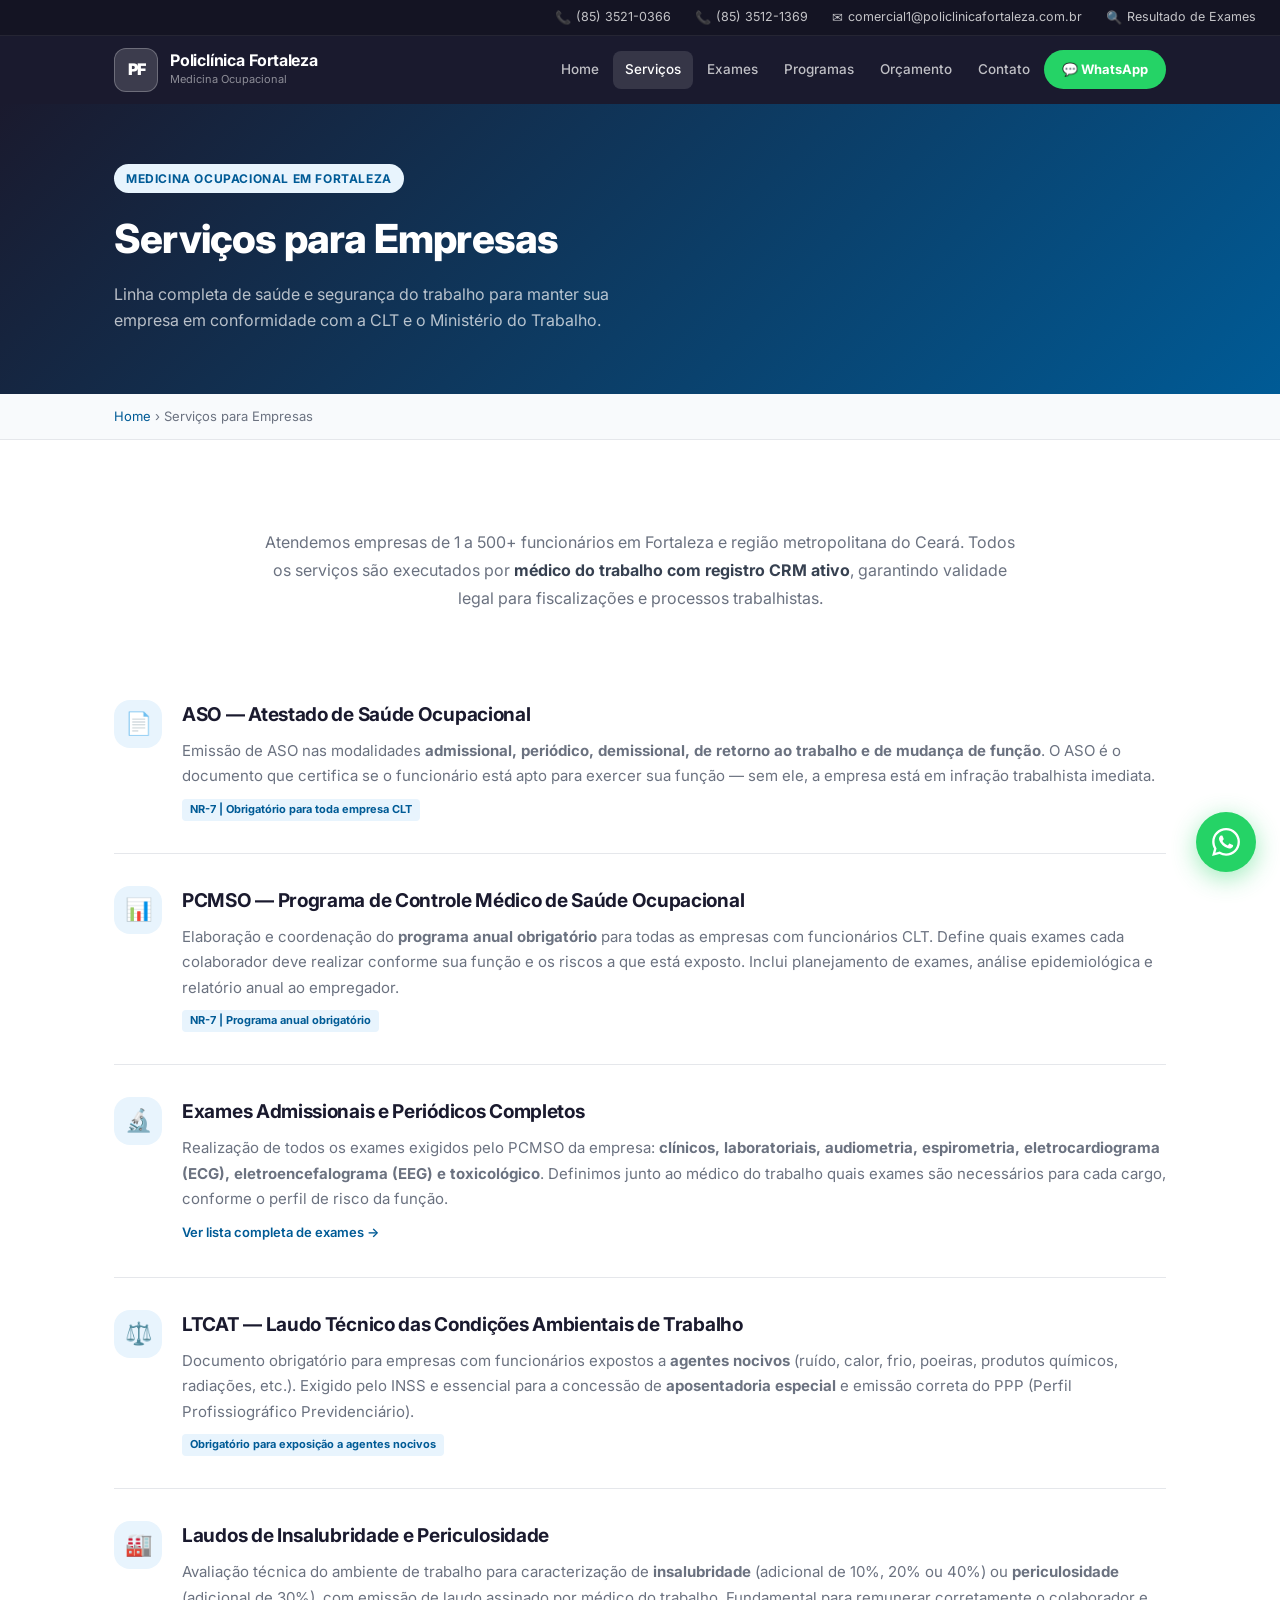
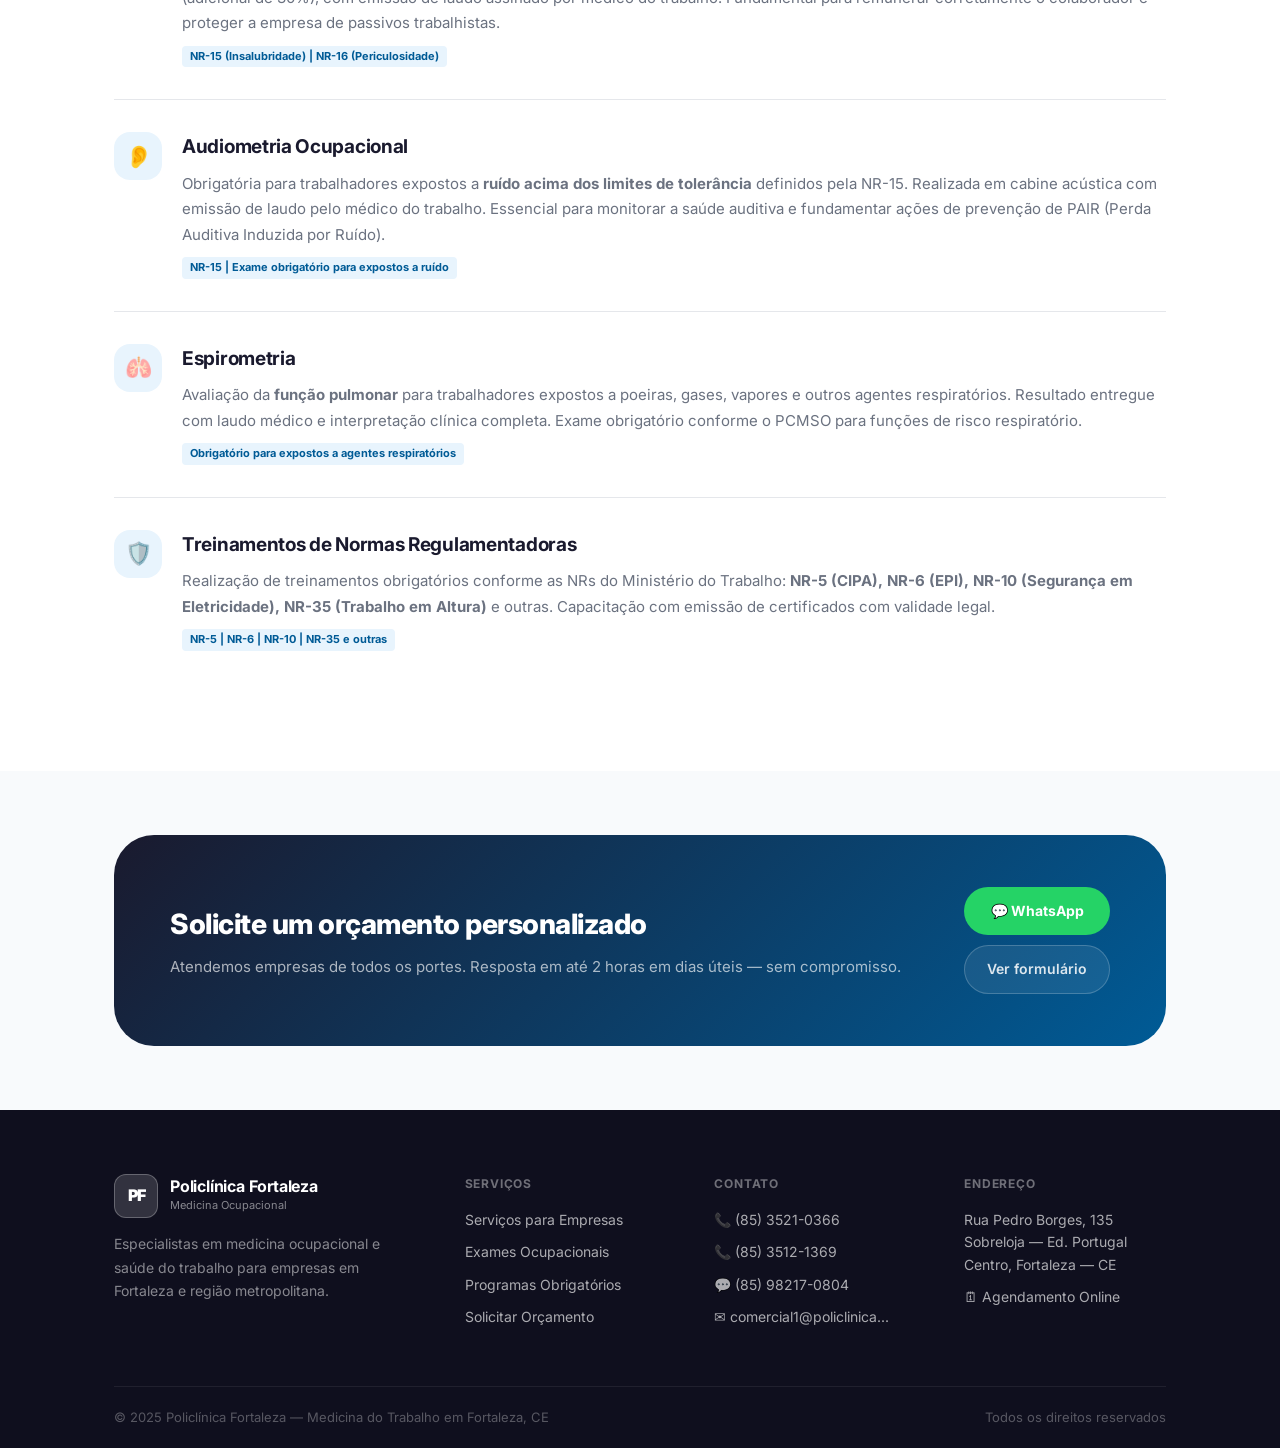
==== index1.html @ 047399d8 "Site Policlinica Fortaleza - Medicina Ocupacional B2B" ====
<!DOCTYPE html>
<html lang="pt-BR">
<head>
  <meta charset="UTF-8">
  <meta name="viewport" content="width=device-width, initial-scale=1.0">
  <title>Serviços de Medicina Ocupacional para Empresas em Fortaleza | Policlínica Fortaleza</title>
  <meta name="description" content="ASO, PCMSO, LTCAT, laudos de insalubridade e exames ocupacionais para empresas em Fortaleza. Documentação legal garantida. Solicite orçamento!">
  <link rel="stylesheet" href="style.css">
</head>
<body>

<header class="site-header">
  <div class="header-strip">
    <a href="tel:+558535210366"><span class="strip-icon">📞</span> (85) 3521-0366</a>
    <a href="tel:+558535121369"><span class="strip-icon">📞</span> (85) 3512-1369</a>
    <a href="mailto:comercial1@policlinicafortaleza.com.br"><span class="strip-icon">✉</span> comercial1@policlinicafortaleza.com.br</a>
    <a href="https://www.amplus-tecnologia.com.br/clinica/resultadosexames/index.php?xi=4" target="_blank" rel="noopener"><span class="strip-icon">🔍</span> Resultado de Exames</a>
  </div>
  <div class="header-main container">
    <div class="logo-wrap">
      <div class="logo-icon">PF</div>
      <div class="logo-text"><strong>Policlínica Fortaleza</strong><span>Medicina Ocupacional</span></div>
    </div>
    <nav class="main-nav" role="navigation">
      <a href="index.html">Home</a>
      <a href="index1.html" class="active">Serviços</a>
      <a href="index2.html">Exames</a>
      <a href="index3.html">Programas</a>
      <a href="index4.html">Orçamento</a>
      <a href="index5.html">Contato</a>
      <a href="https://wa.me/5585982170804?text=Ol%C3%A1%21+Gostaria+de+um+or%C3%A7amento+para+medicina+do+trabalho+para+minha+empresa." class="header-cta" target="_blank" rel="noopener">💬 WhatsApp</a>
    </nav>
  </div>
</header>

<div class="page-hero">
  <div class="container">
    <span class="tag" style="margin-bottom:14px;display:inline-flex;">Medicina Ocupacional em Fortaleza</span>
    <h1>Serviços para Empresas</h1>
    <p>Linha completa de saúde e segurança do trabalho para manter sua empresa em conformidade com a CLT e o Ministério do Trabalho.</p>
  </div>
</div>
<div class="breadcrumb"><div class="container"><a href="index.html">Home</a> › Serviços para Empresas</div></div>

<section class="section">
  <div class="container">

    <p style="font-size:16px;color:var(--text-3);max-width:760px;margin:0 auto 56px;text-align:center;line-height:1.75;">
      Atendemos empresas de 1 a 500+ funcionários em Fortaleza e região metropolitana do Ceará. Todos os serviços são executados por <strong style="color:var(--text-2);">médico do trabalho com registro CRM ativo</strong>, garantindo validade legal para fiscalizações e processos trabalhistas.
    </p>

    <div class="service-list">

      <div class="service-row">
        <div class="service-row-icon">📄</div>
        <div>
          <h3>ASO — Atestado de Saúde Ocupacional</h3>
          <p>Emissão de ASO nas modalidades <strong>admissional, periódico, demissional, de retorno ao trabalho e de mudança de função</strong>. O ASO é o documento que certifica se o funcionário está apto para exercer sua função — sem ele, a empresa está em infração trabalhista imediata.</p>
          <span class="nr-badge">NR-7 | Obrigatório para toda empresa CLT</span>
        </div>
      </div>

      <div class="service-row">
        <div class="service-row-icon">📊</div>
        <div>
          <h3>PCMSO — Programa de Controle Médico de Saúde Ocupacional</h3>
          <p>Elaboração e coordenação do <strong>programa anual obrigatório</strong> para todas as empresas com funcionários CLT. Define quais exames cada colaborador deve realizar conforme sua função e os riscos a que está exposto. Inclui planejamento de exames, análise epidemiológica e relatório anual ao empregador.</p>
          <span class="nr-badge">NR-7 | Programa anual obrigatório</span>
        </div>
      </div>

      <div class="service-row">
        <div class="service-row-icon">🔬</div>
        <div>
          <h3>Exames Admissionais e Periódicos Completos</h3>
          <p>Realização de todos os exames exigidos pelo PCMSO da empresa: <strong>clínicos, laboratoriais, audiometria, espirometria, eletrocardiograma (ECG), eletroencefalograma (EEG) e toxicológico</strong>. Definimos junto ao médico do trabalho quais exames são necessários para cada cargo, conforme o perfil de risco da função.</p>
          <a href="index2.html" style="display:inline-block;margin-top:10px;font-size:13px;font-weight:600;color:var(--blue);">Ver lista completa de exames →</a>
        </div>
      </div>

      <div class="service-row">
        <div class="service-row-icon">⚖️</div>
        <div>
          <h3>LTCAT — Laudo Técnico das Condições Ambientais de Trabalho</h3>
          <p>Documento obrigatório para empresas com funcionários expostos a <strong>agentes nocivos</strong> (ruído, calor, frio, poeiras, produtos químicos, radiações, etc.). Exigido pelo INSS e essencial para a concessão de <strong>aposentadoria especial</strong> e emissão correta do PPP (Perfil Profissiográfico Previdenciário).</p>
          <span class="nr-badge">Obrigatório para exposição a agentes nocivos</span>
        </div>
      </div>

      <div class="service-row">
        <div class="service-row-icon">🏭</div>
        <div>
          <h3>Laudos de Insalubridade e Periculosidade</h3>
          <p>Avaliação técnica do ambiente de trabalho para caracterização de <strong>insalubridade</strong> (adicional de 10%, 20% ou 40%) ou <strong>periculosidade</strong> (adicional de 30%), com emissão de laudo assinado por médico do trabalho. Fundamental para remunerar corretamente o colaborador e proteger a empresa de passivos trabalhistas.</p>
          <span class="nr-badge">NR-15 (Insalubridade) | NR-16 (Periculosidade)</span>
        </div>
      </div>

      <div class="service-row">
        <div class="service-row-icon">👂</div>
        <div>
          <h3>Audiometria Ocupacional</h3>
          <p>Obrigatória para trabalhadores expostos a <strong>ruído acima dos limites de tolerância</strong> definidos pela NR-15. Realizada em cabine acústica com emissão de laudo pelo médico do trabalho. Essencial para monitorar a saúde auditiva e fundamentar ações de prevenção de PAIR (Perda Auditiva Induzida por Ruído).</p>
          <span class="nr-badge">NR-15 | Exame obrigatório para expostos a ruído</span>
        </div>
      </div>

      <div class="service-row">
        <div class="service-row-icon">🫁</div>
        <div>
          <h3>Espirometria</h3>
          <p>Avaliação da <strong>função pulmonar</strong> para trabalhadores expostos a poeiras, gases, vapores e outros agentes respiratórios. Resultado entregue com laudo médico e interpretação clínica completa. Exame obrigatório conforme o PCMSO para funções de risco respiratório.</p>
          <span class="nr-badge">Obrigatório para expostos a agentes respiratórios</span>
        </div>
      </div>

      <div class="service-row">
        <div class="service-row-icon">🛡️</div>
        <div>
          <h3>Treinamentos de Normas Regulamentadoras</h3>
          <p>Realização de treinamentos obrigatórios conforme as NRs do Ministério do Trabalho: <strong>NR-5 (CIPA), NR-6 (EPI), NR-10 (Segurança em Eletricidade), NR-35 (Trabalho em Altura)</strong> e outras. Capacitação com emissão de certificados com validade legal.</p>
          <span class="nr-badge">NR-5 | NR-6 | NR-10 | NR-35 e outras</span>
        </div>
      </div>

    </div>
  </div>
</section>

<!-- CTA -->
<section style="padding:64px 0;background:var(--bg);">
  <div class="container">
    <div class="cta-split">
      <div>
        <h2>Solicite um orçamento personalizado</h2>
        <p>Atendemos empresas de todos os portes. Resposta em até 2 horas em dias úteis — sem compromisso.</p>
      </div>
      <div class="cta-split-btns">
        <a href="https://wa.me/5585982170804?text=Ol%C3%A1%21+Gostaria+de+um+or%C3%A7amento+para+medicina+do+trabalho+para+minha+empresa." class="btn-wa" target="_blank" rel="noopener">💬 WhatsApp</a>
        <a href="index4.html" class="btn-outline-white">Ver formulário</a>
      </div>
    </div>
  </div>
</section>

<footer class="site-footer">
  <div class="container">
    <div class="footer-main">
      <div class="footer-brand">
        <div class="logo-wrap"><div class="logo-icon">PF</div><div class="logo-text"><strong>Policlínica Fortaleza</strong><span>Medicina Ocupacional</span></div></div>
        <p>Especialistas em medicina ocupacional e saúde do trabalho para empresas em Fortaleza e região metropolitana.</p>
      </div>
      <div class="footer-col"><h5>Serviços</h5><a href="index1.html">Serviços para Empresas</a><a href="index2.html">Exames Ocupacionais</a><a href="index3.html">Programas Obrigatórios</a><a href="index4.html">Solicitar Orçamento</a></div>
      <div class="footer-col"><h5>Contato</h5><a href="tel:+558535210366">📞 (85) 3521-0366</a><a href="tel:+558535121369">📞 (85) 3512-1369</a><a href="https://wa.me/5585982170804?text=Ol%C3%A1%21+Gostaria+de+um+or%C3%A7amento+para+medicina+do+trabalho+para+minha+empresa." target="_blank" rel="noopener">💬 (85) 98217-0804</a><a href="mailto:comercial1@policlinicafortaleza.com.br">✉ comercial1@policlinica...</a></div>
      <div class="footer-col"><h5>Endereço</h5><a href="https://maps.google.com/?q=Rua+Pedro+Borges+135+Centro+Fortaleza" target="_blank" rel="noopener">Rua Pedro Borges, 135<br>Sobreloja — Ed. Portugal<br>Centro, Fortaleza — CE</a><a href="https://www.amplus-tecnologia.com.br/clinica/agendamento.php?xi=4" target="_blank" rel="noopener" style="margin-top:10px;">🗓 Agendamento Online</a></div>
    </div>
    <div class="footer-bottom"><span>© 2025 Policlínica Fortaleza — Medicina do Trabalho em Fortaleza, CE</span><span>Todos os direitos reservados</span></div>
  </div>
</footer>
<a href="https://wa.me/5585982170804?text=Ol%C3%A1%21+Gostaria+de+um+or%C3%A7amento+para+medicina+do+trabalho+para+minha+empresa." class="wa-fab" target="_blank" rel="noopener" aria-label="WhatsApp"><svg xmlns="http://www.w3.org/2000/svg" viewBox="0 0 24 24"><path d="M17.472 14.382c-.297-.149-1.758-.867-2.03-.967-.273-.099-.471-.148-.67.15-.197.297-.767.966-.94 1.164-.173.199-.347.223-.644.075-.297-.15-1.255-.463-2.39-1.475-.883-.788-1.48-1.761-1.653-2.059-.173-.297-.018-.458.13-.606.134-.133.298-.347.446-.52.149-.174.198-.298.298-.497.099-.198.05-.371-.025-.52-.075-.149-.669-1.612-.916-2.207-.242-.579-.487-.5-.669-.51-.173-.008-.371-.01-.57-.01-.198 0-.52.074-.792.372-.272.297-1.04 1.016-1.04 2.479 0 1.462 1.065 2.875 1.213 3.074.149.198 2.096 3.2 5.077 4.487.709.306 1.262.489 1.694.625.712.227 1.36.195 1.871.118.571-.085 1.758-.719 2.006-1.413.248-.694.248-1.289.173-1.413-.074-.124-.272-.198-.57-.347m-5.421 7.403h-.004a9.87 9.87 0 01-5.031-1.378l-.361-.214-3.741.982.998-3.648-.235-.374a9.86 9.86 0 01-1.51-5.26c.001-5.45 4.436-9.884 9.888-9.884 2.64 0 5.122 1.03 6.988 2.898a9.825 9.825 0 012.893 6.994c-.003 5.45-4.437 9.884-9.885 9.884m8.413-18.297A11.815 11.815 0 0012.05 0C5.495 0 .16 5.335.157 11.892c0 2.096.547 4.142 1.588 5.945L.057 24l6.305-1.654a11.882 11.882 0 005.683 1.448h.005c6.554 0 11.89-5.335 11.893-11.893a11.821 11.821 0 00-3.48-8.413z"/></svg></a>
</body>
</html>
---- style.css ----
/* =====================================================
   Policlínica Fortaleza — Redesign Profissional B2B
   ===================================================== */

@import url('https://fonts.googleapis.com/css2?family=Inter:wght@400;500;600;700;800&display=swap');

:root {
  /* Cores originais do site policlinicafortaleza.com.br */
  --navy:        #1a1a2e;   /* --color-dark original */
  --navy-dark:   #0f0f1e;
  --navy-mid:    #005b96;   /* --color-primary original */
  --blue:        #005b96;   /* --color-primary original */
  --blue-mid:    #1a6faa;
  --blue-light:  #e8f4fd;   /* --color-accent original */
  --amber:       #F59E0B;
  --amber-light: #FEF3C7;
  --green-wa:    #25D366;
  --green-dark:  #1aab52;
  --red-alert:   #DC2626;
  --text:        #111827;
  --text-2:      #374151;
  --text-3:      #6B7280;
  --border:      #E5E7EB;
  --bg:          #F8FAFC;
  --white:       #FFFFFF;

  --sh-sm:  0 1px 3px rgba(0,0,0,.08), 0 1px 2px rgba(0,0,0,.04);
  --sh-md:  0 4px 12px rgba(0,0,0,.08), 0 2px 4px rgba(0,0,0,.04);
  --sh-lg:  0 12px 28px rgba(0,0,0,.1),  0 4px 8px rgba(0,0,0,.04);
  --sh-xl:  0 24px 48px rgba(0,91,150,.18);

  /* Border-radius — mais arredondado como o original */
  --r-sm: 8px;
  --r-md: 16px;
  --r-lg: 24px;
  --r-xl: 40px;
}

/* ---------- Reset & Base ---------- */
*, *::before, *::after { box-sizing: border-box; margin: 0; padding: 0; }
html { scroll-behavior: smooth; }
body {
  font-family: 'Inter', -apple-system, BlinkMacSystemFont, sans-serif;
  color: var(--text);
  background: var(--white);
  line-height: 1.6;
  -webkit-font-smoothing: antialiased;
}
img { display: block; max-width: 100%; }
a { color: var(--blue); text-decoration: none; transition: color .2s; }
a:hover { color: var(--navy); }

.container { max-width: 1100px; margin: 0 auto; padding: 0 24px; }

/* ---------- Utility ---------- */
.tag {
  display: inline-flex;
  align-items: center;
  gap: 6px;
  background: var(--blue-light);
  color: var(--navy-mid);
  font-size: 12px;
  font-weight: 700;
  letter-spacing: .6px;
  text-transform: uppercase;
  padding: 5px 12px;
  border-radius: 50px;
}
.tag.amber { background: var(--amber-light); color: #92400E; }
.tag.green { background: #D1FAE5; color: #065F46; }

/* ---------- HEADER ---------- */
.site-header {
  position: sticky;
  top: 0;
  z-index: 1000;
  background: var(--navy);
}
.header-strip {
  background: rgba(0,0,0,.25);
  border-bottom: 1px solid rgba(255,255,255,.07);
  padding: 7px 24px;
  display: flex;
  justify-content: flex-end;
  align-items: center;
  gap: 24px;
  font-size: 12.5px;
  color: rgba(255,255,255,.7);
  flex-wrap: wrap;
}
.header-strip a {
  color: rgba(255,255,255,.75);
  display: flex;
  align-items: center;
  gap: 5px;
  transition: color .2s;
}
.header-strip a:hover { color: #fff; }
.header-strip .strip-icon { font-size: 13px; }

.header-main {
  display: flex;
  align-items: center;
  justify-content: space-between;
  padding: 0 24px;
  height: 68px;
  gap: 16px;
}
.logo-wrap { display: flex; align-items: center; gap: 12px; flex-shrink: 0; }
.logo-icon {
  width: 44px; height: 44px;
  background: rgba(255,255,255,.15);
  border: 1.5px solid rgba(255,255,255,.25);
  border-radius: 12px;
  display: flex; align-items: center; justify-content: center;
  font-size: 16px;
  font-weight: 900;
  color: #fff;
  letter-spacing: -1px;
  flex-shrink: 0;
}
.logo-text strong {
  display: block;
  color: #fff;
  font-size: 16px;
  font-weight: 700;
  letter-spacing: -.2px;
  line-height: 1.2;
}
.logo-text span {
  display: block;
  color: rgba(255,255,255,.5);
  font-size: 11px;
  font-weight: 400;
}
.main-nav { display: flex; align-items: center; gap: 2px; }
.main-nav a {
  color: rgba(255,255,255,.72);
  font-size: 13.5px;
  font-weight: 500;
  padding: 8px 12px;
  border-radius: var(--r-sm);
  white-space: nowrap;
  transition: color .2s, background .2s;
}
.main-nav a:hover { color: #fff; background: rgba(255,255,255,.08); }
.main-nav a.active { color: #fff; background: rgba(255,255,255,.12); }
.header-cta {
  background: var(--green-wa);
  color: #fff !important;
  padding: 9px 18px !important;
  border-radius: 50px !important;
  font-weight: 700 !important;
  font-size: 13px !important;
  white-space: nowrap;
  transition: background .2s, transform .1s;
}
.header-cta:hover { background: var(--green-dark) !important; color: #fff !important; transform: translateY(-1px); }

/* ---------- HERO ---------- */
.hero {
  background: var(--navy);
  background-image:
    radial-gradient(ellipse at 15% 60%, rgba(0,91,150,.55) 0%, transparent 55%),
    radial-gradient(ellipse at 85% 15%, rgba(26,26,46,.95) 0%, transparent 50%),
    linear-gradient(160deg, var(--navy) 0%, #002d50 50%, var(--navy-mid) 100%);
  min-height: 92vh;
  display: flex;
  align-items: center;
  padding: 80px 0 72px;
  color: #fff;
  overflow: hidden;
  position: relative;
}
.hero-grid {
  display: grid;
  grid-template-columns: 1fr 420px;
  gap: 60px;
  align-items: center;
}
.hero-badge {
  display: inline-flex;
  align-items: center;
  gap: 8px;
  background: rgba(245,158,11,.15);
  border: 1px solid rgba(245,158,11,.3);
  color: #FDE68A;
  font-size: 12px;
  font-weight: 600;
  padding: 5px 14px;
  border-radius: 50px;
  margin-bottom: 24px;
  letter-spacing: .3px;
}
.hero h1 {
  font-size: clamp(32px, 4.5vw, 52px);
  font-weight: 800;
  line-height: 1.15;
  letter-spacing: -1.5px;
  margin-bottom: 20px;
  color: #fff;
}
.hero h1 em {
  font-style: normal;
  color: var(--amber);
}
.hero-sub {
  font-size: 17px;
  color: rgba(255,255,255,.72);
  max-width: 500px;
  line-height: 1.7;
  margin-bottom: 36px;
  font-weight: 400;
}
.hero-btns { display: flex; gap: 12px; flex-wrap: wrap; margin-bottom: 48px; }
.btn-wa-hero {
  display: inline-flex;
  align-items: center;
  gap: 10px;
  background: var(--green-wa);
  color: #fff;
  font-size: 15px;
  font-weight: 700;
  padding: 14px 26px;
  border-radius: 50px;
  box-shadow: 0 4px 20px rgba(37,211,102,.35);
  transition: all .2s;
}
.btn-wa-hero:hover { background: var(--green-dark); color: #fff; transform: translateY(-2px); box-shadow: 0 8px 28px rgba(37,211,102,.45); }
.btn-ghost-hero {
  display: inline-flex;
  align-items: center;
  gap: 10px;
  background: rgba(255,255,255,.08);
  color: rgba(255,255,255,.9);
  font-size: 15px;
  font-weight: 600;
  padding: 14px 26px;
  border-radius: 50px;
  border: 1px solid rgba(255,255,255,.2);
  transition: all .2s;
}
.btn-ghost-hero:hover { background: rgba(255,255,255,.15); color: #fff; border-color: rgba(255,255,255,.35); }

.hero-proof {
  display: flex;
  align-items: center;
  gap: 20px;
  flex-wrap: wrap;
}
.proof-item {
  display: flex;
  align-items: center;
  gap: 7px;
  font-size: 13px;
  color: rgba(255,255,255,.6);
}
.proof-dot { color: rgba(255,255,255,.25); }

/* Hero Visual — compliance card */
.hero-visual { position: relative; }
.compliance-card {
  background: rgba(255,255,255,.06);
  border: 1px solid rgba(255,255,255,.12);
  backdrop-filter: blur(16px);
  border-radius: var(--r-lg);
  padding: 28px;
  box-shadow: var(--sh-xl), inset 0 1px 0 rgba(255,255,255,.08);
}
.cc-header {
  display: flex;
  align-items: center;
  justify-content: space-between;
  margin-bottom: 20px;
  padding-bottom: 16px;
  border-bottom: 1px solid rgba(255,255,255,.1);
}
.cc-title { color: rgba(255,255,255,.9); font-size: 14px; font-weight: 600; }
.cc-status-ok {
  display: flex;
  align-items: center;
  gap: 5px;
  background: rgba(37,211,102,.15);
  color: #6EE7B7;
  font-size: 11px;
  font-weight: 700;
  padding: 3px 10px;
  border-radius: 50px;
}
.cc-status-risk {
  display: flex;
  align-items: center;
  gap: 5px;
  background: rgba(220,38,38,.2);
  color: #FCA5A5;
  font-size: 11px;
  font-weight: 700;
  padding: 3px 10px;
  border-radius: 50px;
}
.cc-item {
  display: flex;
  align-items: flex-start;
  gap: 12px;
  padding: 12px 0;
  border-bottom: 1px solid rgba(255,255,255,.06);
}
.cc-item:last-of-type { border-bottom: none; }
.cc-icon {
  width: 28px; height: 28px;
  border-radius: 50%;
  display: flex; align-items: center; justify-content: center;
  font-size: 13px;
  font-weight: 700;
  flex-shrink: 0;
  margin-top: 1px;
}
.cc-icon.ok { background: rgba(37,211,102,.2); color: #6EE7B7; }
.cc-icon.warn { background: rgba(245,158,11,.2); color: #FDE68A; }
.cc-icon.risk { background: rgba(220,38,38,.2); color: #FCA5A5; }
.cc-item-text strong { display: block; color: rgba(255,255,255,.9); font-size: 13.5px; font-weight: 600; }
.cc-item-text span { color: rgba(255,255,255,.5); font-size: 12px; }
.cc-footer {
  margin-top: 20px;
  padding: 14px 18px;
  background: rgba(30,123,196,.2);
  border-radius: var(--r-md);
  border: 1px solid rgba(30,123,196,.3);
  display: flex;
  align-items: center;
  justify-content: space-between;
}
.cc-footer span { color: rgba(255,255,255,.8); font-size: 13px; font-weight: 500; }
.cc-footer strong { color: var(--amber); font-size: 14px; font-weight: 700; }

/* ---------- STATS BAR ---------- */
.stats-bar {
  background: var(--white);
  border-bottom: 1px solid var(--border);
  padding: 0;
}
.stats-grid {
  display: grid;
  grid-template-columns: repeat(4, 1fr);
  divide-x: 1px solid var(--border);
}
.stat-item {
  padding: 28px 32px;
  border-right: 1px solid var(--border);
  text-align: center;
}
.stat-item:last-child { border-right: none; }
.stat-num {
  font-size: 36px;
  font-weight: 800;
  color: var(--navy);
  letter-spacing: -1px;
  line-height: 1;
  margin-bottom: 4px;
}
.stat-num span { color: var(--blue); }
.stat-label {
  font-size: 13px;
  color: var(--text-3);
  font-weight: 500;
}

/* ---------- SECTIONS ---------- */
.section { padding: 88px 0; }
.section-sm { padding: 56px 0; }
.section-alt { background: var(--bg); }
.section-navy { background: var(--navy-dark); }

.section-header { text-align: center; margin-bottom: 56px; }
.section-header .tag { margin-bottom: 16px; }
.section-header h2 {
  font-size: clamp(26px, 3.5vw, 40px);
  font-weight: 800;
  color: var(--navy);
  letter-spacing: -1px;
  line-height: 1.2;
  margin-bottom: 14px;
}
.section-header p {
  font-size: 17px;
  color: var(--text-3);
  max-width: 560px;
  margin: 0 auto;
  line-height: 1.7;
}
.section-navy .section-header h2 { color: #fff; }
.section-navy .section-header p { color: rgba(255,255,255,.6); }

/* ---------- SERVICE CARDS ---------- */
.services-grid {
  display: grid;
  grid-template-columns: repeat(3, 1fr);
  gap: 20px;
}
.service-card {
  background: var(--white);
  border: 1px solid var(--border);
  border-radius: var(--r-xl);
  padding: 28px 24px;
  transition: all .25s;
  position: relative;
  overflow: hidden;
}
.service-card::before {
  content: '';
  position: absolute;
  top: 0; left: 0; right: 0;
  height: 3px;
  background: linear-gradient(90deg, var(--blue), var(--navy-mid));
  transform: scaleX(0);
  transition: transform .3s;
  transform-origin: left;
}
.service-card:hover::before { transform: scaleX(1); }
.service-card:hover {
  border-color: rgba(30,123,196,.3);
  box-shadow: var(--sh-lg);
  transform: translateY(-4px);
}
.service-icon {
  width: 52px; height: 52px;
  background: var(--blue-light);
  border-radius: var(--r-md);
  display: flex; align-items: center; justify-content: center;
  margin-bottom: 18px;
}
.service-icon svg { width: 26px; height: 26px; }
.service-card h3 { font-size: 17px; font-weight: 700; color: var(--navy); margin-bottom: 8px; letter-spacing: -.3px; }
.service-card p { font-size: 14px; color: var(--text-3); line-height: 1.65; margin-bottom: 18px; }
.service-link {
  font-size: 13px;
  font-weight: 600;
  color: var(--blue);
  display: flex;
  align-items: center;
  gap: 4px;
  transition: gap .2s;
}
.service-card:hover .service-link { gap: 8px; }

/* ---------- HOW IT WORKS ---------- */
.steps-grid {
  display: grid;
  grid-template-columns: repeat(3, 1fr);
  gap: 0;
  position: relative;
}
.steps-grid::before {
  content: '';
  position: absolute;
  top: 28px;
  left: calc(16.6% + 28px);
  right: calc(16.6% + 28px);
  height: 2px;
  background: linear-gradient(90deg, var(--blue-light), var(--blue), var(--blue-light));
  z-index: 0;
}
.step {
  text-align: center;
  padding: 0 24px;
  position: relative;
  z-index: 1;
}
.step-num {
  width: 56px; height: 56px;
  background: var(--navy);
  color: #fff;
  border-radius: 50%;
  display: flex; align-items: center; justify-content: center;
  font-size: 20px;
  font-weight: 800;
  margin: 0 auto 20px;
  position: relative;
  z-index: 2;
  box-shadow: 0 0 0 6px var(--bg);
}
.step h3 { font-size: 17px; font-weight: 700; color: var(--navy); margin-bottom: 8px; }
.step p { font-size: 14px; color: var(--text-3); line-height: 1.65; }

/* ---------- WHY US (split) ---------- */
.split-grid {
  display: grid;
  grid-template-columns: 1fr 1fr;
  gap: 64px;
  align-items: center;
}
.split-visual {
  background: linear-gradient(135deg, var(--navy) 0%, var(--navy-mid) 100%);
  border-radius: var(--r-xl);
  padding: 40px;
  color: #fff;
  position: relative;
  overflow: hidden;
}
.split-visual::before {
  content: '';
  position: absolute;
  top: -40px; right: -40px;
  width: 220px; height: 220px;
  border-radius: 50%;
  background: rgba(255,255,255,.04);
}
.split-visual::after {
  content: '';
  position: absolute;
  bottom: -60px; left: -20px;
  width: 180px; height: 180px;
  border-radius: 50%;
  background: rgba(255,255,255,.03);
}
.visual-header { margin-bottom: 28px; }
.visual-header h3 { font-size: 22px; font-weight: 700; margin-bottom: 6px; }
.visual-header p { font-size: 14px; color: rgba(255,255,255,.6); }
.visual-metric {
  background: rgba(255,255,255,.08);
  border: 1px solid rgba(255,255,255,.12);
  border-radius: var(--r-md);
  padding: 16px 20px;
  margin-bottom: 12px;
  display: flex;
  align-items: center;
  justify-content: space-between;
}
.metric-left { font-size: 14px; color: rgba(255,255,255,.75); }
.metric-val { font-size: 18px; font-weight: 800; color: var(--amber); }
.visual-badge {
  display: inline-flex;
  align-items: center;
  gap: 6px;
  background: rgba(37,211,102,.15);
  border: 1px solid rgba(37,211,102,.3);
  color: #6EE7B7;
  font-size: 12px;
  font-weight: 600;
  padding: 5px 12px;
  border-radius: 50px;
  margin-top: 16px;
}

.checklist { list-style: none; display: flex; flex-direction: column; gap: 16px; }
.checklist li {
  display: flex;
  align-items: flex-start;
  gap: 12px;
  font-size: 15px;
  color: var(--text-2);
  line-height: 1.5;
}
.check-icon {
  width: 22px; height: 22px;
  background: var(--blue-light);
  border-radius: 50%;
  display: flex; align-items: center; justify-content: center;
  flex-shrink: 0;
  margin-top: 1px;
}
.check-icon svg { width: 12px; height: 12px; color: var(--blue); }

/* ---------- PROGRAMS (inner page) ---------- */
.programs-grid {
  display: grid;
  grid-template-columns: repeat(2, 1fr);
  gap: 24px;
}
.program-card {
  background: var(--white);
  border: 1px solid var(--border);
  border-radius: var(--r-lg);
  padding: 28px;
  transition: box-shadow .2s;
}
.program-card:hover { box-shadow: var(--sh-lg); }
.program-num {
  display: inline-flex;
  align-items: center;
  gap: 6px;
  font-size: 11px;
  font-weight: 700;
  letter-spacing: .8px;
  text-transform: uppercase;
  color: var(--blue);
  background: var(--blue-light);
  padding: 4px 10px;
  border-radius: 50px;
  margin-bottom: 14px;
}
.program-card h3 { font-size: 20px; font-weight: 700; color: var(--navy); margin-bottom: 10px; letter-spacing: -.3px; }
.program-card p { font-size: 14px; color: var(--text-3); line-height: 1.7; }

/* ---------- EXAM GRID ---------- */
.exam-grid {
  display: grid;
  grid-template-columns: repeat(auto-fill, minmax(210px, 1fr));
  gap: 12px;
}
.exam-item {
  background: var(--white);
  border: 1px solid var(--border);
  border-radius: var(--r-md);
  padding: 14px 16px;
  font-size: 14px;
  font-weight: 500;
  color: var(--text-2);
  display: flex;
  align-items: center;
  gap: 10px;
  transition: border-color .2s, box-shadow .2s;
}
.exam-item:hover { border-color: var(--blue); box-shadow: var(--sh-sm); }
.exam-check { color: var(--green-wa); font-weight: 700; font-size: 15px; flex-shrink: 0; }

/* ---------- TESTIMONIALS ---------- */
.testi-grid {
  display: grid;
  grid-template-columns: repeat(3, 1fr);
  gap: 24px;
}
.testi-card {
  background: var(--white);
  border: 1px solid var(--border);
  border-radius: var(--r-xl);
  padding: 32px 28px;
  box-shadow: var(--sh-md);
  position: relative;
}
.testi-stars { color: var(--amber); font-size: 14px; margin-bottom: 16px; letter-spacing: 2px; }
.testi-text {
  font-size: 14.5px;
  color: var(--text-2);
  line-height: 1.75;
  margin-bottom: 24px;
}
.testi-author { display: flex; align-items: center; gap: 12px; }
.testi-avatar {
  width: 40px; height: 40px;
  background: var(--blue-light);
  border-radius: 50%;
  display: flex; align-items: center; justify-content: center;
  font-size: 16px;
  font-weight: 700;
  color: var(--navy);
  flex-shrink: 0;
}
.testi-info strong { display: block; font-size: 14px; color: var(--navy); font-weight: 600; }
.testi-info span { font-size: 12px; color: var(--text-3); }

/* ---------- ALERT ---------- */
.alert-risk {
  background: #FEF2F2;
  border: 1.5px solid #FECACA;
  border-radius: var(--r-lg);
  padding: 28px 32px;
  display: flex;
  gap: 20px;
  align-items: flex-start;
  max-width: 860px;
  margin: 40px auto 0;
}
.alert-icon { font-size: 32px; flex-shrink: 0; }
.alert-body strong { display: block; font-size: 17px; color: #991B1B; margin-bottom: 6px; font-weight: 700; }
.alert-body p { font-size: 14px; color: #B91C1C; line-height: 1.65; }

/* ---------- TABLE ---------- */
.table-wrap { overflow-x: auto; border-radius: var(--r-lg); box-shadow: var(--sh-md); }
.obrig-table { width: 100%; border-collapse: collapse; background: var(--white); font-size: 14px; }
.obrig-table thead tr { background: var(--navy); }
.obrig-table th { padding: 14px 20px; text-align: left; color: rgba(255,255,255,.9); font-weight: 600; font-size: 13px; }
.obrig-table td { padding: 14px 20px; border-bottom: 1px solid var(--border); color: var(--text-2); }
.obrig-table tbody tr:last-child td { border-bottom: none; }
.obrig-table tbody tr:hover { background: var(--bg); }
.obrig-table .t-doc { font-weight: 600; color: var(--navy); }
.obrig-table .t-yes { text-align: center; color: var(--green-dark); font-weight: 700; }
.obrig-table .t-no { text-align: center; color: var(--border); }

/* ---------- CONTACT (index5) ---------- */
.contact-split {
  display: grid;
  grid-template-columns: 1fr 1.2fr;
  gap: 48px;
  align-items: start;
}
.contact-info-block { margin-bottom: 28px; }
.contact-info-block h4 { font-size: 11px; font-weight: 700; letter-spacing: .8px; text-transform: uppercase; color: var(--text-3); margin-bottom: 6px; }
.contact-info-block p, .contact-info-block a { font-size: 15px; color: var(--text-2); line-height: 1.7; }
.contact-info-block a { color: var(--navy); font-weight: 500; display: block; }
.contact-info-block a:hover { color: var(--blue); }

.action-cards { display: flex; flex-direction: column; gap: 12px; }
.action-card {
  display: flex;
  align-items: center;
  gap: 16px;
  background: var(--white);
  border: 1px solid var(--border);
  border-radius: var(--r-md);
  padding: 16px 20px;
  transition: all .2s;
  text-decoration: none;
  color: inherit;
}
.action-card:hover { border-color: var(--blue); box-shadow: var(--sh-md); transform: translateX(4px); color: inherit; }
.action-card.wa { border-left: 4px solid var(--green-wa); }
.action-card.blue { border-left: 4px solid var(--blue); }
.action-card-icon { font-size: 26px; flex-shrink: 0; }
.action-card strong { display: block; font-size: 15px; color: var(--navy); font-weight: 600; }
.action-card span { font-size: 13px; color: var(--text-3); }

/* ---------- BUDGET FORM ---------- */
.form-box {
  background: var(--white);
  border: 1px solid var(--border);
  border-radius: var(--r-xl);
  padding: 48px;
  box-shadow: var(--sh-xl);
  max-width: 620px;
  margin: 0 auto;
}
.form-box h2 { font-size: 26px; font-weight: 800; color: var(--navy); text-align: center; margin-bottom: 6px; letter-spacing: -.5px; }
.form-box .form-sub { text-align: center; color: var(--text-3); font-size: 15px; margin-bottom: 32px; }
.form-row { display: grid; grid-template-columns: 1fr 1fr; gap: 16px; }
.fgroup { margin-bottom: 18px; }
.fgroup label { display: block; font-size: 13px; font-weight: 600; color: var(--text-2); margin-bottom: 6px; }
.fgroup input, .fgroup select {
  width: 100%;
  padding: 11px 14px;
  border: 1.5px solid var(--border);
  border-radius: var(--r-sm);
  font-size: 14.5px;
  font-family: inherit;
  color: var(--text);
  background: var(--white);
  transition: border-color .2s, box-shadow .2s;
  appearance: none;
}
.fgroup input:focus, .fgroup select:focus {
  outline: none;
  border-color: var(--blue);
  box-shadow: 0 0 0 3px rgba(30,123,196,.1);
}
.btn-submit {
  width: 100%;
  background: var(--navy);
  color: #fff;
  border: none;
  padding: 15px;
  border-radius: var(--r-sm);
  font-size: 15px;
  font-weight: 700;
  font-family: inherit;
  cursor: pointer;
  transition: background .2s, transform .1s;
  margin-top: 4px;
}
.btn-submit:hover { background: var(--navy-mid); transform: translateY(-1px); }

/* ---------- CTA SECTIONS ---------- */
.cta-split {
  background: linear-gradient(135deg, var(--navy) 0%, var(--blue) 100%);
  border-radius: var(--r-xl);
  padding: 52px 56px;
  display: grid;
  grid-template-columns: 1fr auto;
  gap: 40px;
  align-items: center;
}
.cta-split h2 { font-size: 28px; font-weight: 800; color: #fff; letter-spacing: -.5px; margin-bottom: 8px; }
.cta-split p { color: rgba(255,255,255,.65); font-size: 15px; }
.cta-split-btns { display: flex; flex-direction: column; gap: 10px; flex-shrink: 0; }

.btn-wa {
  display: inline-flex;
  align-items: center;
  justify-content: center;
  gap: 8px;
  background: var(--green-wa);
  color: #fff;
  font-size: 14px;
  font-weight: 700;
  padding: 13px 22px;
  border-radius: 50px;
  white-space: nowrap;
  transition: all .2s;
}
.btn-wa:hover { background: var(--green-dark); color: #fff; }
.btn-outline-white {
  display: inline-flex;
  align-items: center;
  justify-content: center;
  gap: 8px;
  background: rgba(255,255,255,.08);
  color: rgba(255,255,255,.85);
  font-size: 14px;
  font-weight: 600;
  padding: 12px 22px;
  border-radius: 50px;
  border: 1px solid rgba(255,255,255,.2);
  white-space: nowrap;
  transition: all .2s;
}
.btn-outline-white:hover { background: rgba(255,255,255,.15); color: #fff; }

.cta-full {
  background: linear-gradient(135deg, var(--navy) 0%, var(--blue) 60%, #0078c0 100%);
  padding: 80px 0;
  text-align: center;
}
.cta-full h2 { font-size: clamp(26px, 3vw, 38px); font-weight: 800; color: #fff; margin-bottom: 12px; letter-spacing: -.8px; }
.cta-full p { color: rgba(255,255,255,.65); margin-bottom: 32px; font-size: 16px; }
.cta-full-btns { display: flex; gap: 14px; justify-content: center; flex-wrap: wrap; }

/* ---------- PAGE HERO (inner) ---------- */
.page-hero {
  background: linear-gradient(135deg, var(--navy) 0%, var(--blue) 100%);
  padding: 60px 0;
  color: #fff;
}
.page-hero .tag { margin-bottom: 14px; }
.page-hero h1 {
  font-size: clamp(26px, 3.5vw, 40px);
  font-weight: 800;
  letter-spacing: -.8px;
  margin-bottom: 10px;
}
.page-hero p { font-size: 16px; color: rgba(255,255,255,.7); max-width: 560px; line-height: 1.65; }

.breadcrumb {
  background: var(--bg);
  border-bottom: 1px solid var(--border);
  padding: 12px 0;
  font-size: 13px;
  color: var(--text-3);
}
.breadcrumb a { color: var(--blue); }

/* ---------- SERVICE DETAIL (index1) ---------- */
.service-list { display: flex; flex-direction: column; gap: 0; }
.service-row {
  display: grid;
  grid-template-columns: 48px 1fr;
  gap: 20px;
  padding: 32px 0;
  border-bottom: 1px solid var(--border);
  align-items: flex-start;
}
.service-row:last-child { border-bottom: none; }
.service-row-icon {
  width: 48px; height: 48px;
  background: var(--blue-light);
  border-radius: var(--r-md);
  display: flex; align-items: center; justify-content: center;
  font-size: 22px;
  flex-shrink: 0;
}
.service-row h3 { font-size: 19px; font-weight: 700; color: var(--navy); margin-bottom: 8px; letter-spacing: -.3px; }
.service-row p { font-size: 15px; color: var(--text-3); line-height: 1.7; }
.service-row .nr-badge {
  display: inline-flex;
  background: var(--blue-light);
  color: var(--navy-mid);
  font-size: 11px;
  font-weight: 700;
  padding: 2px 8px;
  border-radius: 4px;
  margin-top: 10px;
}

/* ---------- MAP ---------- */
.map-wrap { border-radius: var(--r-lg); overflow: hidden; box-shadow: var(--sh-lg); }
.map-wrap iframe { display: block; }

/* ---------- FOOTER ---------- */
.site-footer {
  background: var(--navy-dark);
  color: rgba(255,255,255,.6);
}
.footer-main {
  display: grid;
  grid-template-columns: 1.5fr repeat(3, 1fr);
  gap: 48px;
  padding: 64px 0 48px;
  border-bottom: 1px solid rgba(255,255,255,.07);
}
.footer-brand p { font-size: 14px; line-height: 1.7; margin-top: 14px; color: rgba(255,255,255,.5); }
.footer-col h5 {
  font-size: 12px;
  font-weight: 700;
  letter-spacing: .8px;
  text-transform: uppercase;
  color: rgba(255,255,255,.4);
  margin-bottom: 16px;
}
.footer-col a {
  display: block;
  font-size: 14px;
  color: rgba(255,255,255,.65);
  margin-bottom: 10px;
  transition: color .2s;
}
.footer-col a:hover { color: #fff; }
.footer-bottom {
  display: flex;
  justify-content: space-between;
  align-items: center;
  padding: 20px 0;
  font-size: 13px;
  color: rgba(255,255,255,.3);
  flex-wrap: wrap;
  gap: 8px;
}

/* ---------- FLOATING WhatsApp ---------- */
@keyframes pulse-whatsapp {
  0%   { box-shadow: 0 0 0 0 rgba(37,211,102,.7); }
  70%  { box-shadow: 0 0 0 16px rgba(37,211,102,0); }
  100% { box-shadow: 0 0 0 0 rgba(37,211,102,0); }
}
.wa-fab {
  position: fixed;
  bottom: 28px;
  right: 24px;
  z-index: 9000;
  width: 60px; height: 60px;
  background: var(--green-wa);
  border-radius: 50%;
  display: flex; align-items: center; justify-content: center;
  box-shadow: 0 6px 24px rgba(37,211,102,.45);
  animation: pulse-whatsapp 2s infinite;
  transition: transform .2s;
  text-decoration: none;
}
.wa-fab:hover { transform: scale(1.1); animation-play-state: paused; }
.wa-fab svg { width: 28px; height: 28px; fill: #fff; }

/* ---------- MARQUEE (faixa de serviços) ---------- */
@keyframes marquee {
  0%   { transform: translateX(0); }
  100% { transform: translateX(-50%); }
}
.marquee-wrap {
  background: var(--blue);
  overflow: hidden;
  padding: 14px 0;
  border-top: 1px solid rgba(255,255,255,.1);
  border-bottom: 1px solid rgba(255,255,255,.1);
}
.marquee-track {
  display: flex;
  gap: 0;
  width: max-content;
  animation: marquee 30s linear infinite;
}
.marquee-wrap:hover .marquee-track { animation-play-state: paused; }
.marquee-item {
  display: flex;
  align-items: center;
  gap: 8px;
  padding: 0 32px;
  font-size: 13px;
  font-weight: 600;
  color: rgba(255,255,255,.85);
  white-space: nowrap;
  letter-spacing: .3px;
  border-right: 1px solid rgba(255,255,255,.2);
}
.marquee-dot { color: rgba(255,255,255,.4); font-size: 18px; }

/* ---------- LOGO ICON LARGE (hero) ---------- */
.logo-circle {
  width: 80px; height: 80px;
  background: rgba(255,255,255,.1);
  border: 2px solid rgba(255,255,255,.2);
  border-radius: 50%;
  display: flex; align-items: center; justify-content: center;
  font-size: 28px;
  font-weight: 900;
  color: #fff;
  letter-spacing: -2px;
  margin-bottom: 28px;
  backdrop-filter: blur(8px);
}

/* ---------- RESPONSIVE ---------- */
@media (max-width: 900px) {
  .hero-grid { grid-template-columns: 1fr; }
  .hero-visual { display: none; }
  .stats-grid { grid-template-columns: repeat(2, 1fr); }
  .stat-item:nth-child(2) { border-right: none; }
  .services-grid { grid-template-columns: repeat(2, 1fr); }
  .steps-grid::before { display: none; }
  .steps-grid { grid-template-columns: 1fr; gap: 32px; }
  .split-grid { grid-template-columns: 1fr; }
  .testi-grid { grid-template-columns: 1fr; }
  .programs-grid { grid-template-columns: 1fr; }
  .cta-split { grid-template-columns: 1fr; padding: 40px 32px; }
  .cta-split-btns { flex-direction: row; }
  .footer-main { grid-template-columns: 1fr 1fr; }
  .contact-split { grid-template-columns: 1fr; }
}
@media (max-width: 600px) {
  .header-main { height: auto; padding: 12px 16px; flex-wrap: wrap; gap: 12px; }
  .main-nav { flex-wrap: wrap; justify-content: center; gap: 2px; }
  .main-nav a { font-size: 12px; padding: 6px 10px; }
  .header-cta { display: none; }
  .hero { padding: 56px 0 52px; }
  .stats-grid { grid-template-columns: 1fr 1fr; }
  .services-grid { grid-template-columns: 1fr; }
  .section { padding: 56px 0; }
  .form-box { padding: 28px 20px; }
  .form-row { grid-template-columns: 1fr; }
  .footer-main { grid-template-columns: 1fr; gap: 28px; padding: 40px 0 28px; }
  .footer-bottom { flex-direction: column; text-align: center; }
  .cta-split { padding: 32px 24px; }
}
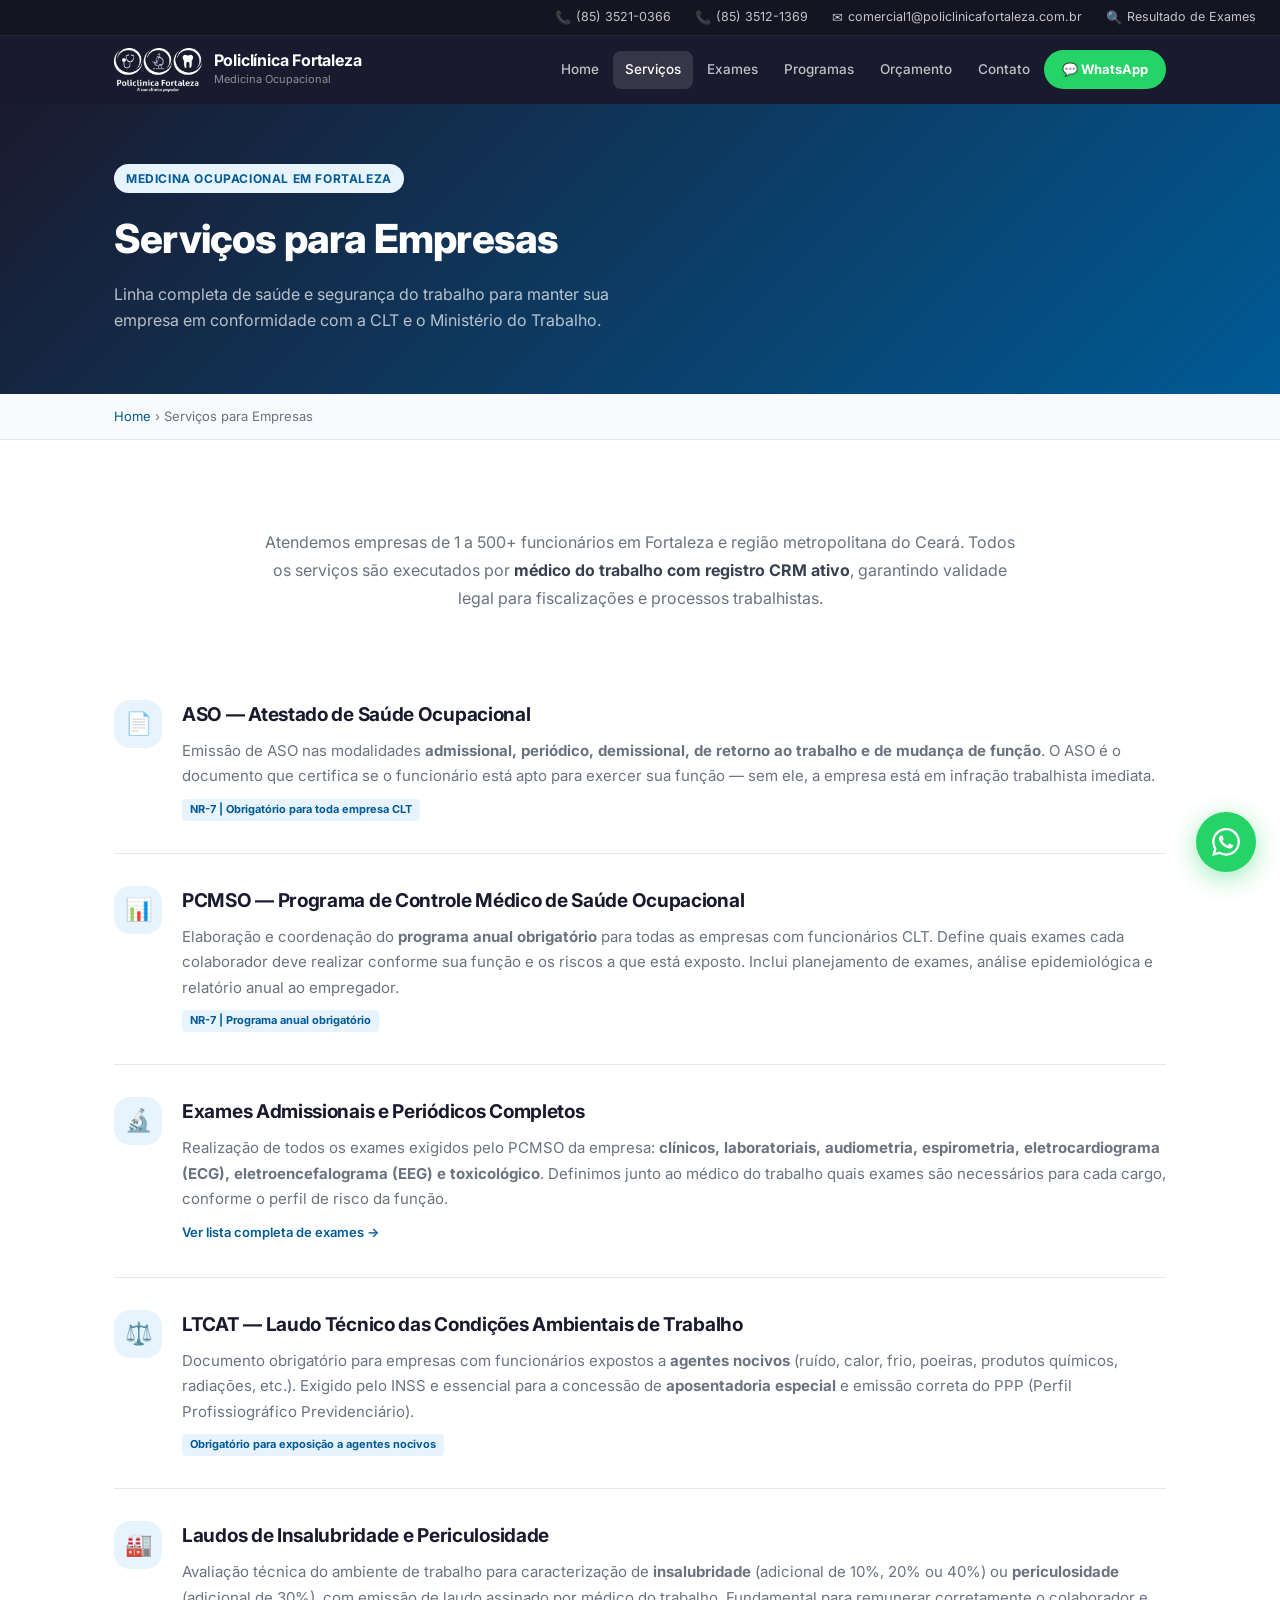
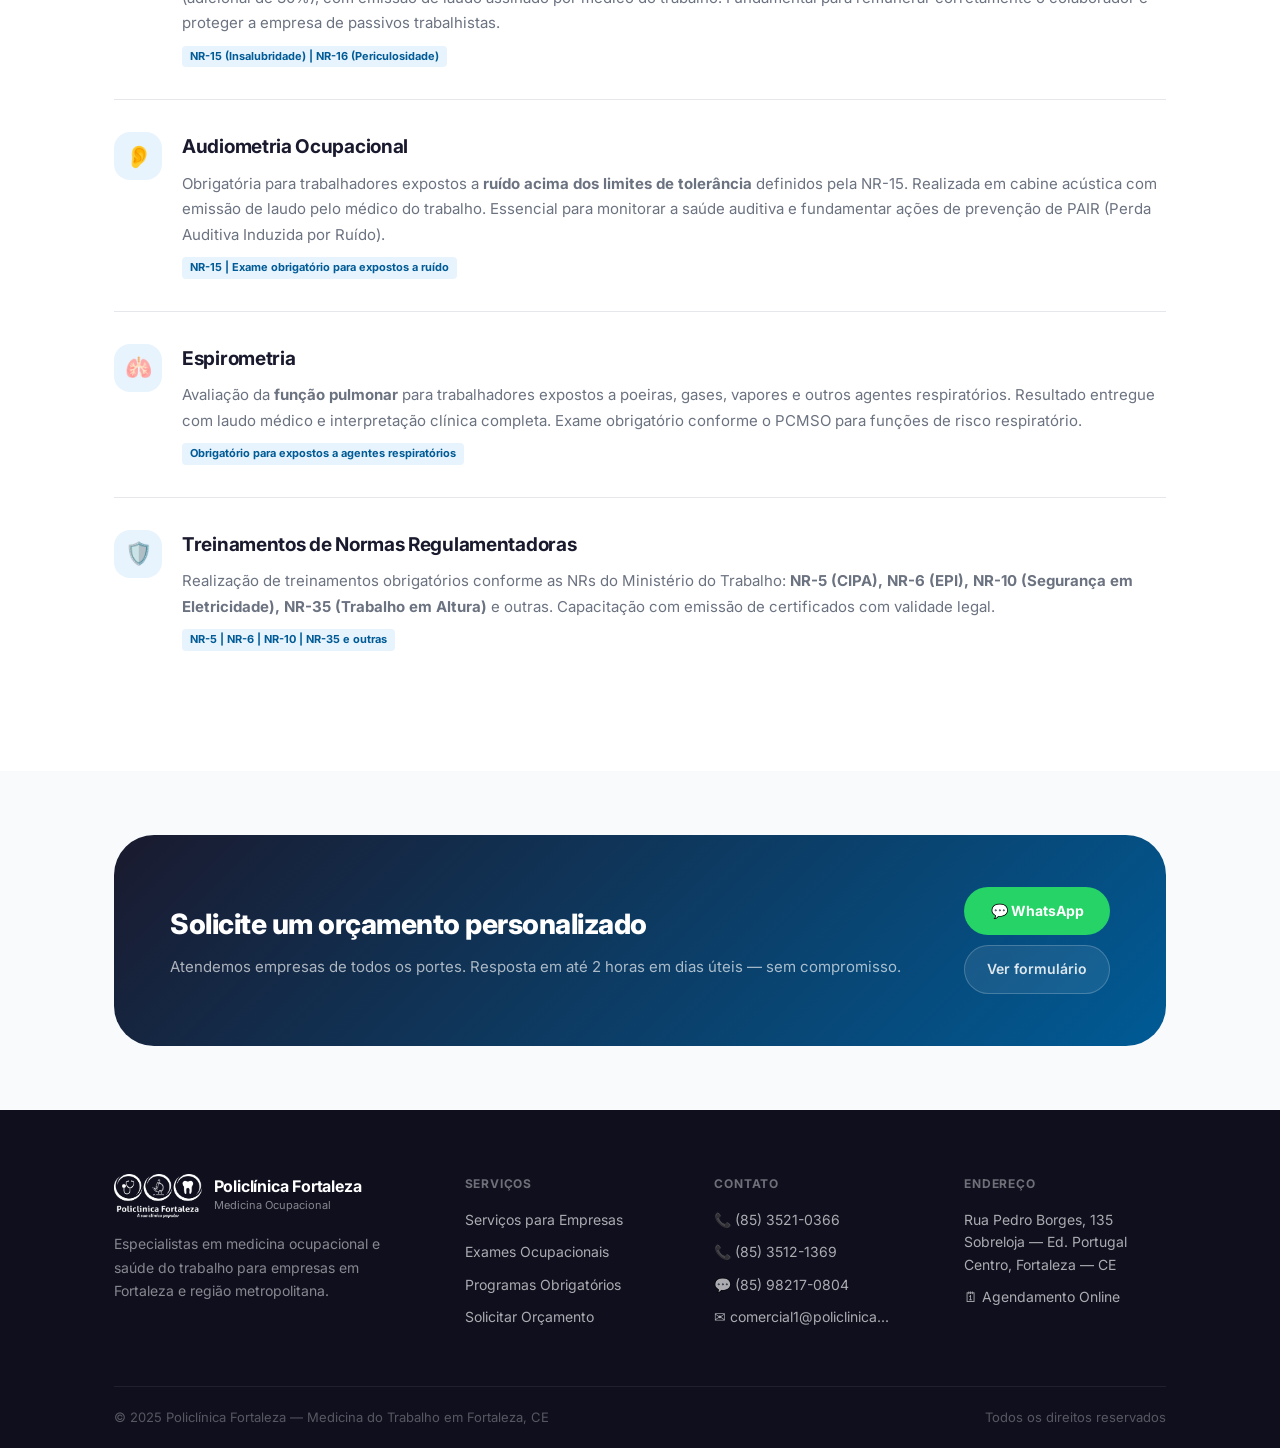
==== commit c6cbd489: "Adiciona logo real da Policlínica Fortaleza em todas as páginas Substitui placeholder de texto PF pe" ====
--- a/index1.html
+++ b/index1.html
@@ -18,7 +18,7 @@
   </div>
   <div class="header-main container">
     <div class="logo-wrap">
-      <div class="logo-icon">PF</div>
+      <img src="logo.png" alt="Policlínica Fortaleza" class="logo-icon">
       <div class="logo-text"><strong>Policlínica Fortaleza</strong><span>Medicina Ocupacional</span></div>
     </div>
     <nav class="main-nav" role="navigation">
@@ -147,7 +147,7 @@
   <div class="container">
     <div class="footer-main">
       <div class="footer-brand">
-        <div class="logo-wrap"><div class="logo-icon">PF</div><div class="logo-text"><strong>Policlínica Fortaleza</strong><span>Medicina Ocupacional</span></div></div>
+        <div class="logo-wrap"><img src="logo.png" alt="Policlínica Fortaleza" class="logo-icon"><div class="logo-text"><strong>Policlínica Fortaleza</strong><span>Medicina Ocupacional</span></div></div>
         <p>Especialistas em medicina ocupacional e saúde do trabalho para empresas em Fortaleza e região metropolitana.</p>
       </div>
       <div class="footer-col"><h5>Serviços</h5><a href="index1.html">Serviços para Empresas</a><a href="index2.html">Exames Ocupacionais</a><a href="index3.html">Programas Obrigatórios</a><a href="index4.html">Solicitar Orçamento</a></div>
--- a/style.css
+++ b/style.css
@@ -108,16 +108,11 @@
 }
 .logo-wrap { display: flex; align-items: center; gap: 12px; flex-shrink: 0; }
 .logo-icon {
-  width: 44px; height: 44px;
-  background: rgba(255,255,255,.15);
-  border: 1.5px solid rgba(255,255,255,.25);
-  border-radius: 12px;
-  display: flex; align-items: center; justify-content: center;
-  font-size: 16px;
-  font-weight: 900;
-  color: #fff;
-  letter-spacing: -1px;
+  height: 44px;
+  width: auto;
   flex-shrink: 0;
+  display: block;
+  object-fit: contain;
 }
 .logo-text strong {
   display: block;
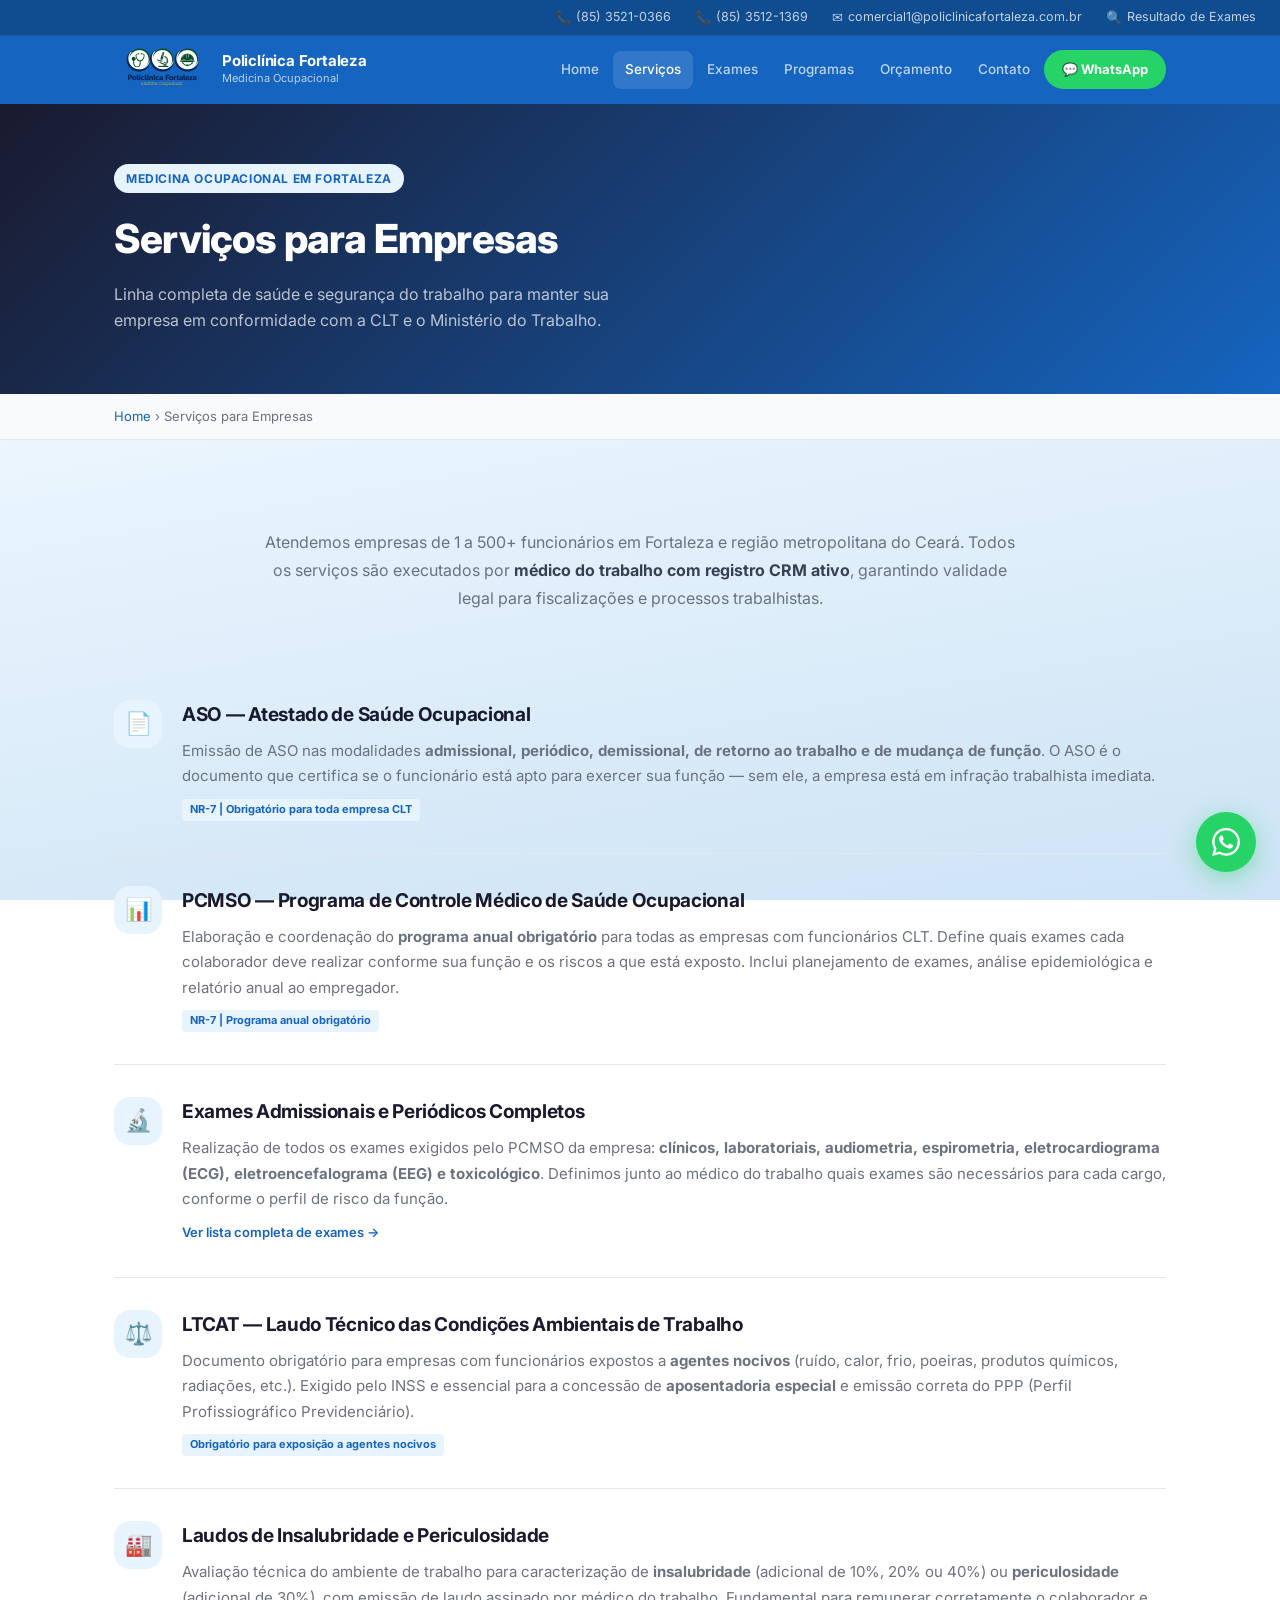
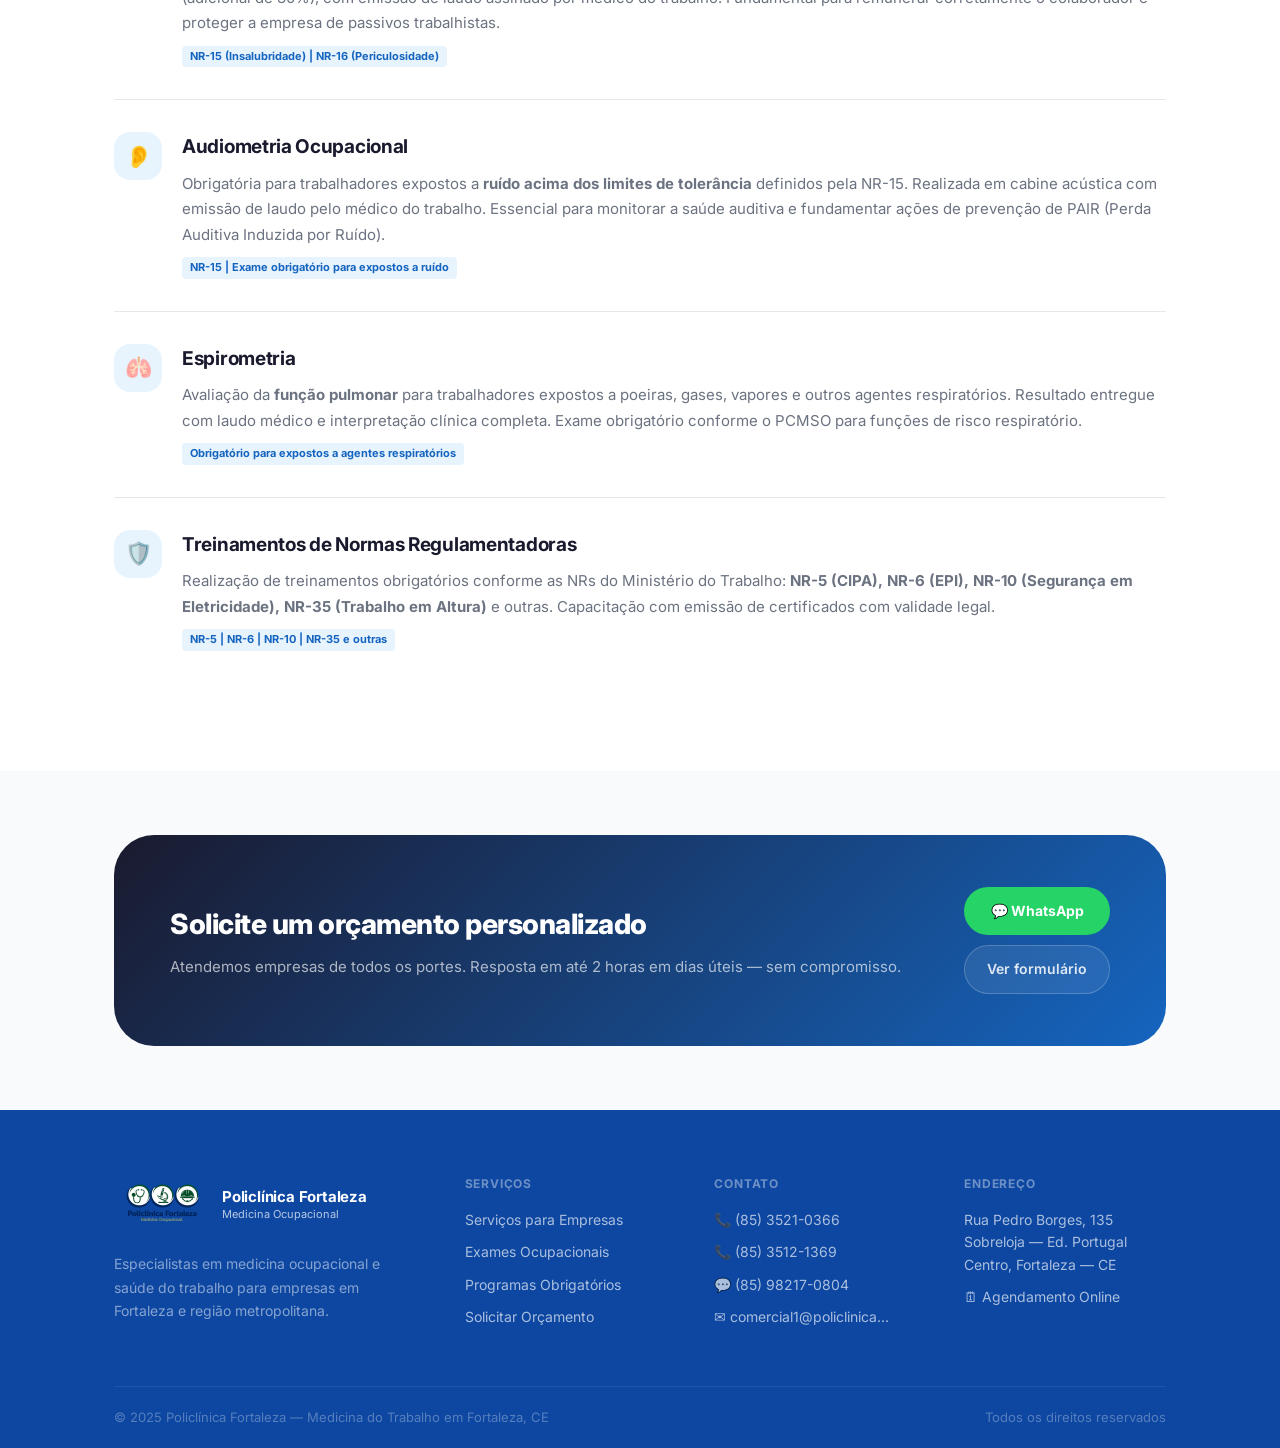
==== commit 637bc4b6: "Logo maior (64px), sem fundo branco, cache-bust CSS v3" ====
--- a/index1.html
+++ b/index1.html
@@ -1,11 +1,11 @@
-<!DOCTYPE html>
+﻿<!DOCTYPE html>
 <html lang="pt-BR">
 <head>
   <meta charset="UTF-8">
   <meta name="viewport" content="width=device-width, initial-scale=1.0">
   <title>Serviços de Medicina Ocupacional para Empresas em Fortaleza | Policlínica Fortaleza</title>
   <meta name="description" content="ASO, PCMSO, LTCAT, laudos de insalubridade e exames ocupacionais para empresas em Fortaleza. Documentação legal garantida. Solicite orçamento!">
-  <link rel="stylesheet" href="style.css">
+  <link rel="stylesheet" href="style.css?v=3">
 </head>
 <body>
 
--- a/style.css
+++ b/style.css
@@ -8,9 +8,9 @@
   /* Cores originais do site policlinicafortaleza.com.br */
   --navy:        #1a1a2e;   /* --color-dark original */
   --navy-dark:   #0f0f1e;
-  --navy-mid:    #005b96;   /* --color-primary original */
-  --blue:        #005b96;   /* --color-primary original */
-  --blue-mid:    #1a6faa;
+  --navy-mid:    #1565c0;
+  --blue:        #1565c0;
+  --blue-mid:    #1976d2;
   --blue-light:  #e8f4fd;   /* --color-accent original */
   --amber:       #F59E0B;
   --amber-light: #FEF3C7;
@@ -38,11 +38,16 @@
 
 /* ---------- Reset & Base ---------- */
 *, *::before, *::after { box-sizing: border-box; margin: 0; padding: 0; }
-html { scroll-behavior: smooth; }
+html {
+  scroll-behavior: smooth;
+  min-height: 100%;
+  background: linear-gradient(170deg, #ffffff 0%, #e8f4fd 45%, #cde3f5 100%);
+  background-attachment: fixed;
+}
 body {
   font-family: 'Inter', -apple-system, BlinkMacSystemFont, sans-serif;
   color: var(--text);
-  background: var(--white);
+  background: transparent;
   line-height: 1.6;
   -webkit-font-smoothing: antialiased;
 }
@@ -74,7 +79,7 @@
   position: sticky;
   top: 0;
   z-index: 1000;
-  background: var(--navy);
+  background: var(--blue);
 }
 .header-strip {
   background: rgba(0,0,0,.25);
@@ -108,7 +113,7 @@
 }
 .logo-wrap { display: flex; align-items: center; gap: 12px; flex-shrink: 0; }
 .logo-icon {
-  height: 44px;
+  height: 64px;
   width: auto;
   flex-shrink: 0;
   display: block;
@@ -117,14 +122,14 @@
 .logo-text strong {
   display: block;
   color: #fff;
-  font-size: 16px;
+  font-size: 15px;
   font-weight: 700;
   letter-spacing: -.2px;
   line-height: 1.2;
 }
 .logo-text span {
   display: block;
-  color: rgba(255,255,255,.5);
+  color: rgba(255,255,255,.7);
   font-size: 11px;
   font-weight: 400;
 }
@@ -154,16 +159,12 @@
 
 /* ---------- HERO ---------- */
 .hero {
-  background: var(--navy);
-  background-image:
-    radial-gradient(ellipse at 15% 60%, rgba(0,91,150,.55) 0%, transparent 55%),
-    radial-gradient(ellipse at 85% 15%, rgba(26,26,46,.95) 0%, transparent 50%),
-    linear-gradient(160deg, var(--navy) 0%, #002d50 50%, var(--navy-mid) 100%);
+  background: transparent;
   min-height: 92vh;
   display: flex;
   align-items: center;
   padding: 80px 0 72px;
-  color: #fff;
+  color: var(--navy);
   overflow: hidden;
   position: relative;
 }
@@ -177,9 +178,9 @@
   display: inline-flex;
   align-items: center;
   gap: 8px;
-  background: rgba(245,158,11,.15);
-  border: 1px solid rgba(245,158,11,.3);
-  color: #FDE68A;
+  background: rgba(0,91,150,.1);
+  border: 1px solid rgba(0,91,150,.25);
+  color: var(--blue);
   font-size: 12px;
   font-weight: 600;
   padding: 5px 14px;
@@ -193,15 +194,15 @@
   line-height: 1.15;
   letter-spacing: -1.5px;
   margin-bottom: 20px;
-  color: #fff;
+  color: var(--navy);
 }
 .hero h1 em {
   font-style: normal;
-  color: var(--amber);
+  color: var(--blue);
 }
 .hero-sub {
   font-size: 17px;
-  color: rgba(255,255,255,.72);
+  color: var(--text-2);
   max-width: 500px;
   line-height: 1.7;
   margin-bottom: 36px;
@@ -226,16 +227,16 @@
   display: inline-flex;
   align-items: center;
   gap: 10px;
-  background: rgba(255,255,255,.08);
-  color: rgba(255,255,255,.9);
+  background: rgba(0,91,150,.08);
+  color: var(--navy);
   font-size: 15px;
   font-weight: 600;
   padding: 14px 26px;
   border-radius: 50px;
-  border: 1px solid rgba(255,255,255,.2);
+  border: 1px solid rgba(0,91,150,.3);
   transition: all .2s;
 }
-.btn-ghost-hero:hover { background: rgba(255,255,255,.15); color: #fff; border-color: rgba(255,255,255,.35); }
+.btn-ghost-hero:hover { background: rgba(0,91,150,.15); color: var(--navy); border-color: var(--blue); }
 
 .hero-proof {
   display: flex;
@@ -248,14 +249,14 @@
   align-items: center;
   gap: 7px;
   font-size: 13px;
-  color: rgba(255,255,255,.6);
-}
-.proof-dot { color: rgba(255,255,255,.25); }
+  color: var(--text-3);
+}
+.proof-dot { color: var(--border); }
 
 /* Hero Visual — compliance card */
 .hero-visual { position: relative; }
 .compliance-card {
-  background: rgba(255,255,255,.06);
+  background: var(--navy);
   border: 1px solid rgba(255,255,255,.12);
   backdrop-filter: blur(16px);
   border-radius: var(--r-lg);
@@ -330,7 +331,7 @@
 
 /* ---------- STATS BAR ---------- */
 .stats-bar {
-  background: var(--white);
+  background: rgba(255,255,255,.5);
   border-bottom: 1px solid var(--border);
   padding: 0;
 }
@@ -363,7 +364,7 @@
 /* ---------- SECTIONS ---------- */
 .section { padding: 88px 0; }
 .section-sm { padding: 56px 0; }
-.section-alt { background: var(--bg); }
+.section-alt { background: rgba(255,255,255,.45); }
 .section-navy { background: var(--navy-dark); }
 
 .section-header { text-align: center; margin-bottom: 56px; }
@@ -870,8 +871,8 @@
 
 /* ---------- FOOTER ---------- */
 .site-footer {
-  background: var(--navy-dark);
-  color: rgba(255,255,255,.6);
+  background: #0d47a1;
+  color: rgba(255,255,255,.75);
 }
 .footer-main {
   display: grid;
@@ -965,18 +966,11 @@
 .marquee-dot { color: rgba(255,255,255,.4); font-size: 18px; }
 
 /* ---------- LOGO ICON LARGE (hero) ---------- */
-.logo-circle {
-  width: 80px; height: 80px;
-  background: rgba(255,255,255,.1);
-  border: 2px solid rgba(255,255,255,.2);
-  border-radius: 50%;
-  display: flex; align-items: center; justify-content: center;
-  font-size: 28px;
-  font-weight: 900;
-  color: #fff;
-  letter-spacing: -2px;
-  margin-bottom: 28px;
-  backdrop-filter: blur(8px);
+.hero-logo-img {
+  height: 150px;
+  width: auto;
+  display: block;
+  margin-bottom: 24px;
 }
 
 /* ---------- RESPONSIVE ---------- */
